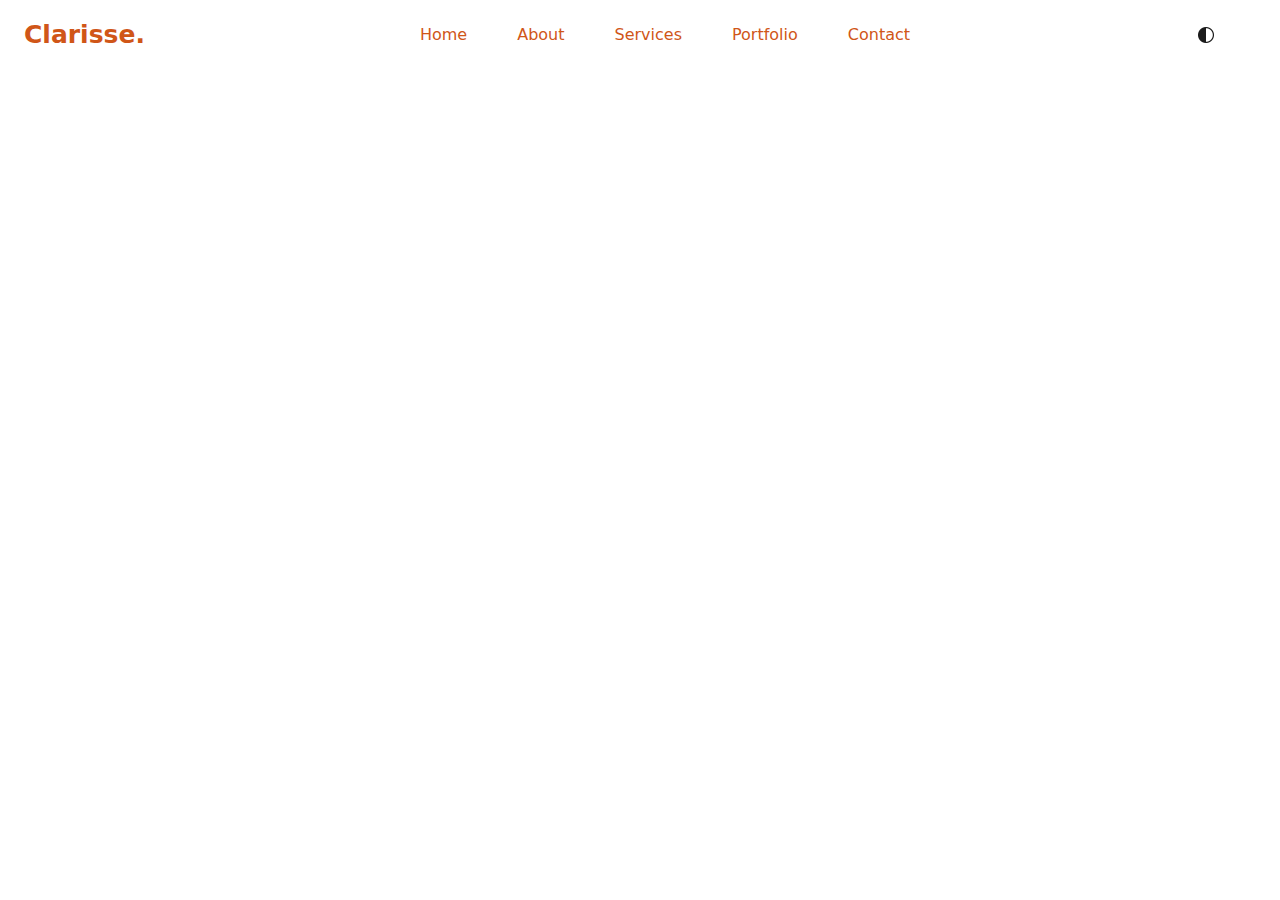
==== Portfolio-Html&CSS/index.html @ 1d39713e "Make a header" ====
<!DOCTYPE html>
<html lang="en">
<head>
    <meta charset="UTF-8">
    <meta name="viewport" content="width=device-width, initial-scale=1.0">
    <title>Minamalist | Clarisse Website</title>
    <link rel="stylesheet" href="styles/general.css">
    <link href="https://cdn.jsdelivr.net/npm/bootstrap@5.3.3/dist/css/bootstrap.min.css" rel="stylesheet" integrity="sha384-QWTKZyjpPEjISv5WaRU9OFeRpok6YctnYmDr5pNlyT2bRjXh0JMhjY6hW+ALEwIH" 
    crossorigin="anonymous">

    <link rel="preconnect" href="https://fonts.googleapis.com">
<link rel="preconnect" href="https://fonts.gstatic.com" crossorigin>
<link href="https://fonts.googleapis.com/css2?family=Geist+Mono:wght@100..900&family=Poppins:ital,wght@0,100;0,200;0,300;0,400;0,500;0,600;0,700;0,800;0,900;1,100;1,200;1,300;1,400;1,500;1,600;1,700;1,800;1,900&family=Roboto:ital,wght@0,100..900;1,100..900&display=swap" 
rel="stylesheet">
</head>
<body>

    <div class="header">
        <div class="left-section">
            <a href="#" class="logo">Clarisse.</a>
        </div>

        <div class="middle-section">
            <a href="#">Home</a>
            <a href="#">About</a>
            <a href="#">Services</a>
            <a href="#">Portfolio</a>
            <a href="#">Contact</a>
        </div>

        <div class="right-section">
            <img src="icons/toggle.png" onclick="myFunction()" alt="toggle-dark-light-mode">
        </div>
    </div>
        

    <script>
        function myFunction() {
           var element = document.body;
           element.classList.toggle("dark-mode");
        }
        </script>     
     

    
</body>
</html>
---- Portfolio-Html&CSS/styles/general.css ----
body {
    font-family: Roboto, Arial, Helvetica, sans-serif;
    background-color: white;
    color: black;
}


.header {
    height: 70px;
    display: flex;
    flex-direction: row;
    margin-left: 24px;
    margin-right: 24px;
}

.left-section {
width: 150px;
display: flex;
align-items: center;
}

.left-section .logo { 
font-size: 25px;
color:rgb(208, 86, 24);
font-weight: 900;
text-decoration: none;
cursor: pointer;
opacity: 1;
}

.left-section .logo:hover{
    color: rgb(208, 86, 24);
    opacity: 0.9;
}

.left-section .logo:active{
    color: rgb(208, 86, 24);
    opacity: 0.7;
}


.middle-section{
display: flex;
flex:1;
align-items: center;
justify-content: center;
gap: 50px;
margin-left: 10px;
margin-right: 10px;
}

.middle-section a{
    text-decoration: none;
    font-size: 16px;
    font-weight: 400;
    color: rgb(208, 86, 24);
    opacity: 1  ;
    }

    .middle-section a:hover {
        text-decoration: underline;
        color:rgb(208, 86, 24);
        opacity: 0.9;
    }
    .middle-section a:active {
        text-decoration: underline;
        color:rgb(208, 86, 24);
        opacity: 0.7;

    }

.right-section {
display: flex;
justify-content: center;
align-items: center;
width: 100px;
z-index: 100 ;
}

.right-section img {
    height: 16px;
    opacity: 1;
   
    
}

.right-section img:hover {
    opacity: 0.8;
}

.right-section img:active {
    opacity: 0.8;
}

.dark-mode {
    background-color: black;
    color: white;
  }
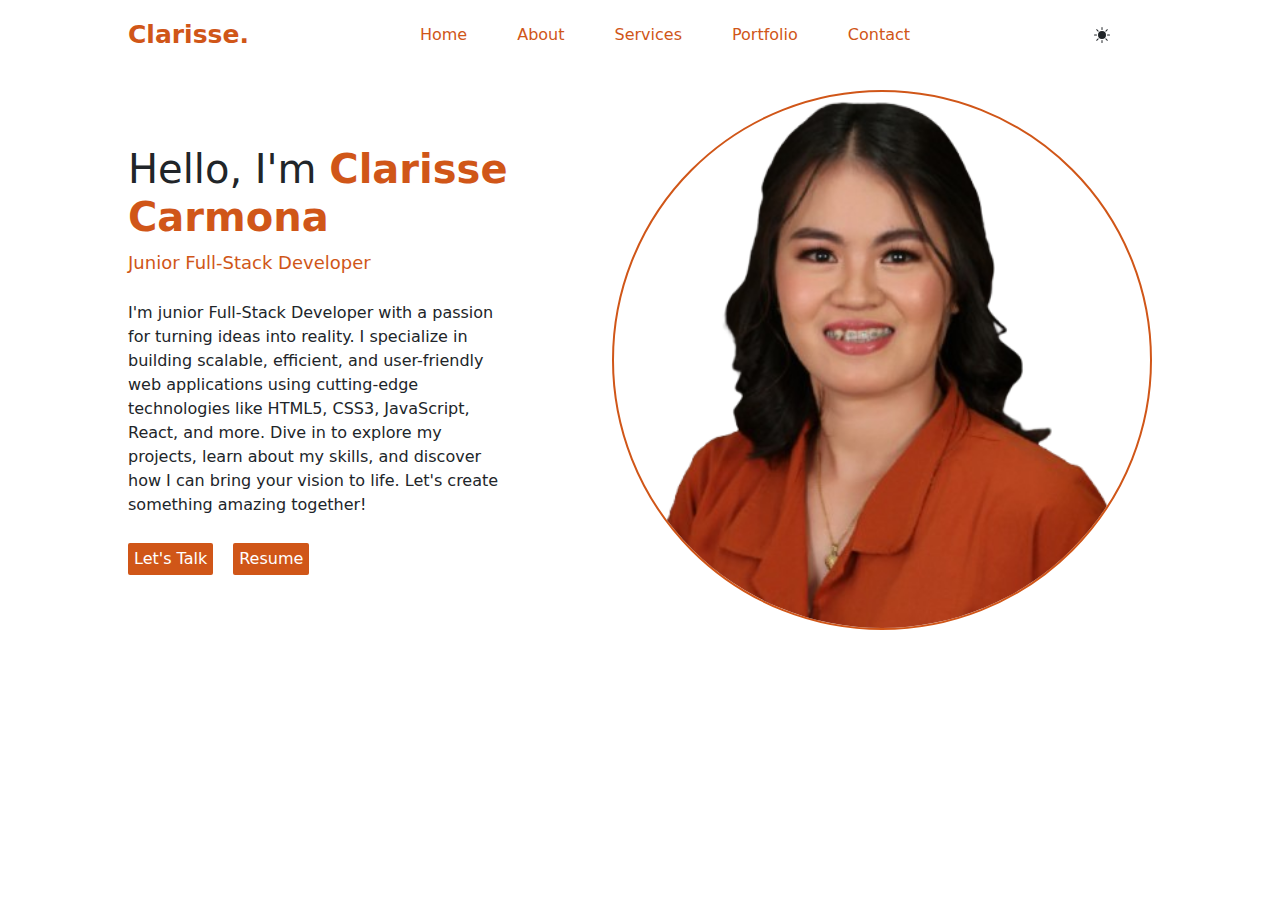
==== commit 2a090855: "added header/banner" ====
--- a/Portfolio-Html&CSS/index.html
+++ b/Portfolio-Html&CSS/index.html
@@ -5,6 +5,7 @@
     <meta name="viewport" content="width=device-width, initial-scale=1.0">
     <title>Minamalist | Clarisse Website</title>
     <link rel="stylesheet" href="styles/general.css">
+    <link rel="stylesheet" href="styles/header.css">
     <link href="https://cdn.jsdelivr.net/npm/bootstrap@5.3.3/dist/css/bootstrap.min.css" rel="stylesheet" integrity="sha384-QWTKZyjpPEjISv5WaRU9OFeRpok6YctnYmDr5pNlyT2bRjXh0JMhjY6hW+ALEwIH" 
     crossorigin="anonymous">
 
@@ -15,6 +16,7 @@
 </head>
 <body>
 
+    <!-- header section -->
     <div class="header">
         <div class="left-section">
             <a href="#" class="logo">Clarisse.</a>
@@ -29,10 +31,45 @@
         </div>
 
         <div class="right-section">
-            <img src="icons/toggle.png" onclick="myFunction()" alt="toggle-dark-light-mode">
+            <svg  xmlns="http://www.w3.org/2000/svg" width="16" height="16" fill="currentColor" class="bi bi-brightness-high-fill" viewBox="0 0 16 16" onclick="myFunction()">
+                <path d="M12 8a4 4 0 1 1-8 0 4 4 0 0 1 8 0M8 0a.5.5 0 0 1 .5.5v2a.5.5 0 0 1-1 0v-2A.5.5 0 0 1 8 0m0 13a.5.5 0 0 1 .5.5v2a.5.5 0 0 1-1 0v-2A.5.5 0 0 1 8 13m8-5a.5.5 0 0 1-.5.5h-2a.5.5 0 0 1 0-1h2a.5.5 0 0 1 .5.5M3 8a.5.5 0 0 1-.5.5h-2a.5.5 0 0 1 0-1h2A.5.5 0 0 1 3 8m10.657-5.657a.5.5 0 0 1 0 .707l-1.414 1.415a.5.5 0 1 1-.707-.708l1.414-1.414a.5.5 0 0 1 .707 0m-9.193 9.193a.5.5 0 0 1 0 .707L3.05 13.657a.5.5 0 0 1-.707-.707l1.414-1.414a.5.5 0 0 1 .707 0m9.193 2.121a.5.5 0 0 1-.707 0l-1.414-1.414a.5.5 0 0 1 .707-.707l1.414 1.414a.5.5 0 0 1 0 .707M4.464 4.465a.5.5 0 0 1-.707 0L2.343 3.05a.5.5 0 1 1 .707-.707l1.414 1.414a.5.5 0 0 1 0 .708"/>
+              </svg>
         </div>
     </div>
         
+<!-- banner -->
+<div class="banner">
+    <div class="column-1">
+            <h1>Hello, I'm <b class="name">Clarisse Carmona</b></h1>
+            <p class="job-position">Junior Full-Stack Developer</p>
+            <p>I'm junior Full-Stack Developer with a passion for turning 
+                ideas into reality. I specialize in building scalable, 
+                efficient, and user-friendly web applications using 
+                cutting-edge technologies like HTML5, CSS3, JavaScript, 
+                React, and more.
+                Dive in to explore my projects, learn about my skills,
+                 and discover how I can bring your vision to life. Let's
+                  create something amazing together!</p>
+
+                  <div class="banner-buttons">
+                    <a href="#">Let's Talk</a>
+                    <a href="#">Resume</a>
+                  </div>
+    </div>
+
+    <div class="column-2">
+        <img src="thumbnails/profile.png" alt="">
+        </div>  
+
+</div>
+
+
+
+
+
+
+
+
 
     <script>
         function myFunction() {
--- a/Portfolio-Html&CSS/styles/general.css
+++ b/Portfolio-Html&CSS/styles/general.css
@@ -4,104 +4,11 @@
     color: black;
 }
 
-
-.header {
-    height: 70px;
-    display: flex;
-    flex-direction: row;
-    margin-left: 24px;
-    margin-right: 24px;
-}
-
-.left-section {
-width: 150px;
-display: flex;
-align-items: center;
-}
-
-.left-section .logo { 
-font-size: 25px;
-color:rgb(208, 86, 24);
-font-weight: 900;
-text-decoration: none;
-cursor: pointer;
-opacity: 1;
-}
-
-.left-section .logo:hover{
-    color: rgb(208, 86, 24);
-    opacity: 0.9;
-}
-
-.left-section .logo:active{
-    color: rgb(208, 86, 24);
-    opacity: 0.7;
-}
-
-
-.middle-section{
-display: flex;
-flex:1;
-align-items: center;
-justify-content: center;
-gap: 50px;
-margin-left: 10px;
-margin-right: 10px;
-}
-
-.middle-section a{
-    text-decoration: none;
+p {
     font-size: 16px;
-    font-weight: 400;
-    color: rgb(208, 86, 24);
-    opacity: 1  ;
-    }
-
-    .middle-section a:hover {
-        text-decoration: underline;
-        color:rgb(208, 86, 24);
-        opacity: 0.9;
-    }
-    .middle-section a:active {
-        text-decoration: underline;
-        color:rgb(208, 86, 24);
-        opacity: 0.7;
-
-    }
-
-.right-section {
-display: flex;
-justify-content: center;
-align-items: center;
-width: 100px;
-z-index: 100 ;
-}
-
-.right-section img {
-    height: 16px;
-    opacity: 1;
-   
     
 }
-
-.right-section img:hover {
-    opacity: 0.8;
-}
-
-.right-section img:active {
-    opacity: 0.8;
-}
-
-.dark-mode {
-    background-color: black;
-    color: white;
-  }
 
 
 
 
-
-
-
-
-
--- a/Portfolio-Html&CSS/styles/header.css
+++ b/Portfolio-Html&CSS/styles/header.css
@@ -0,0 +1,151 @@
+/* navbar/header */
+
+.header {
+    height: 70px;
+    display: flex;
+    flex-direction: row;
+    margin-left: 10%;
+    margin-right: 10%;
+}
+
+.left-section {
+    width: 150px;
+    display: flex;
+    align-items: center;
+}
+
+.left-section .logo { 
+    font-size: 25px;
+    color:rgb(208, 86, 24);
+    font-weight: 900;
+    text-decoration: none;
+    cursor: pointer;
+    opacity: 1;
+}
+
+.left-section .logo:hover{
+    color: rgb(208, 86, 24);
+    opacity: 0.9;
+}
+
+.left-section .logo:active{
+    color: rgb(208, 86, 24);
+    opacity: 0.7;
+}
+
+.middle-section{
+    display: flex;
+    flex:1;
+    align-items: center;
+    justify-content: center;
+    gap: 50px;
+    margin-left: 10px;
+    margin-right: 10px;
+}
+
+.middle-section a{
+    text-decoration: none;
+    font-size: 16px;
+    font-weight: 400;
+    color: rgb(208, 86, 24);
+    opacity: 1  ;
+    }
+
+    .middle-section a:hover {
+        text-decoration: underline;
+        color:rgb(208, 86, 24);
+        opacity: 0.9;
+    }
+    .middle-section a:active {
+        text-decoration: underline;
+        color:rgb(208, 86, 24);
+        opacity: 0.7;
+
+    }
+
+.right-section {
+    display: flex;
+    justify-content: center;
+    align-items: center;
+    width: 100px;
+    z-index: 100 ;
+}
+
+.right-section img {
+    height: 16px;
+    opacity: 1;
+}
+
+.right-section img:hover {
+    opacity: 0.8;
+}
+
+.right-section img:active {
+    opacity: 0.8;
+}
+
+.dark-mode {
+    background-color: black;
+    color: white;
+  }
+
+  /* banner */
+
+  .banner {
+    margin-top: 20px;
+    height: 60vh;
+    display: flex;
+    flex-direction: row;
+    margin-left: 10%;
+    margin-right: 10%;
+  }
+
+  .column-1 {
+    display: flex;
+    flex-direction: column;
+    justify-content: center;
+    align-items: start;
+    margin-right: 10%;
+  } 
+
+  .name{
+    color:rgb(208, 86, 24);
+  }
+
+  .job-position {
+    font-size: 18px;
+    margin-bottom: 25px;
+    color: rgb(208, 86, 24);
+  }
+
+  .banner-buttons {
+    display: flex;
+    flex-direction: row;
+  }
+
+  .banner-buttons a{
+    margin-top: 10px;
+    text-decoration: none;
+    margin-right: 20px;
+    background-color: rgb(208, 86, 24);
+    color: white;
+    padding: 4px 6px 4px 6px;
+    border-radius: 2px;
+    font-size: 16px;
+  }
+
+  .column-2 {
+    width: 1000px;
+  }
+
+  .column-2 img {
+    height: 100%;
+    border-radius: 1000px;
+    border: 2px solid rgb(208, 86, 24);
+  }
+
+ 
+
+
+
+
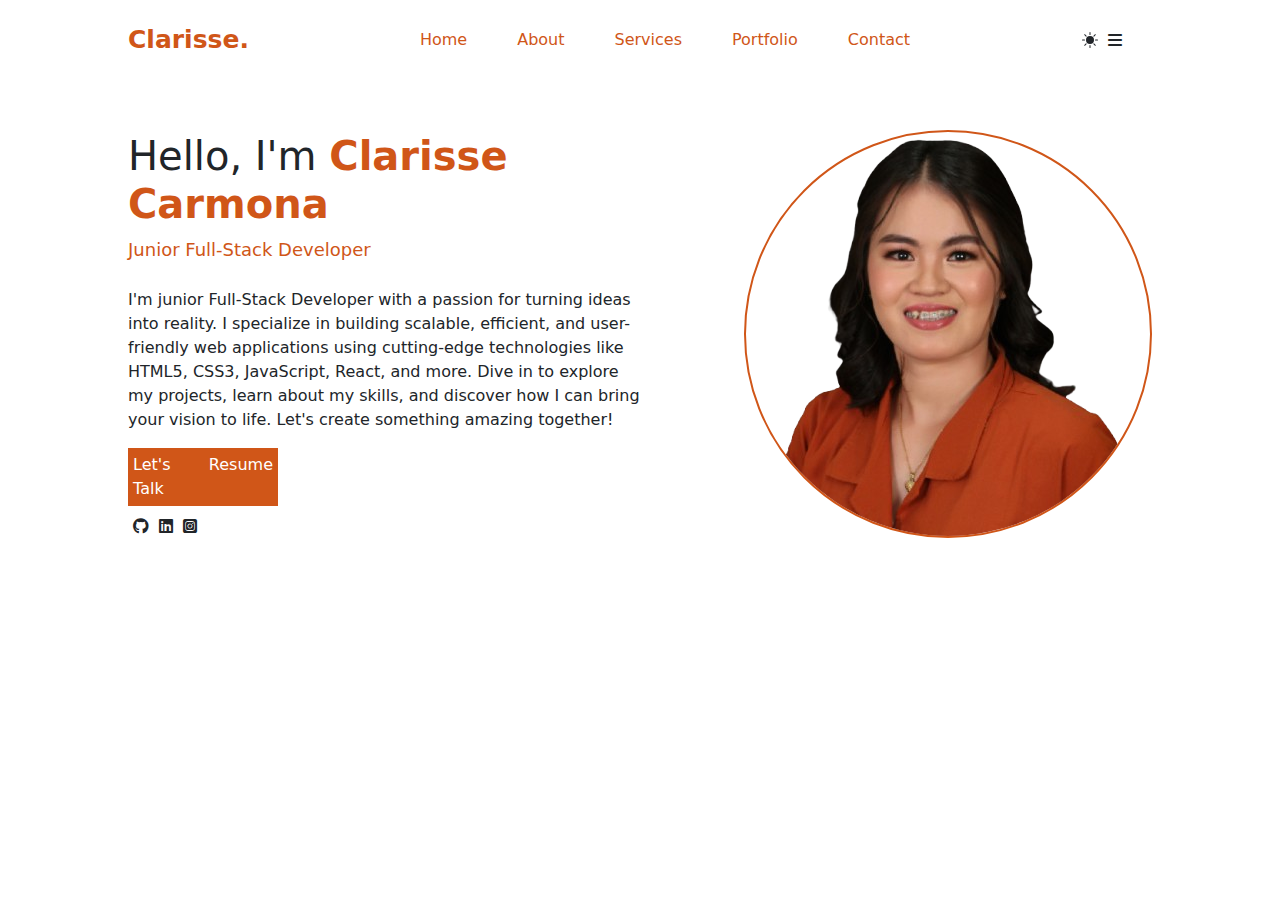
==== commit f887f7e9: "added functionalities" ====
--- a/Portfolio-Html&CSS/index.html
+++ b/Portfolio-Html&CSS/index.html
@@ -10,19 +10,22 @@
     crossorigin="anonymous">
 
     <link rel="preconnect" href="https://fonts.googleapis.com">
-<link rel="preconnect" href="https://fonts.gstatic.com" crossorigin>
-<link href="https://fonts.googleapis.com/css2?family=Geist+Mono:wght@100..900&family=Poppins:ital,wght@0,100;0,200;0,300;0,400;0,500;0,600;0,700;0,800;0,900;1,100;1,200;1,300;1,400;1,500;1,600;1,700;1,800;1,900&family=Roboto:ital,wght@0,100..900;1,100..900&display=swap" 
-rel="stylesheet">
+    <link rel="stylesheet" href="https://cdnjs.cloudflare.com/ajax/libs/font-awesome/6.7.2/css/all.min.css" integrity="sha512-Evv84Mr4kqVGRNSgIGL/F/aIDqQb7xQ2vcrdIwxfjThSH8CSR7PBEakCr51Ck+w+/U6swU2Im1vVX0SVk9ABhg==" crossorigin="anonymous" referrerpolicy="no-referrer" />
+    <link rel="preconnect" href="https://fonts.gstatic.com" crossorigin>
+    <link href="https://fonts.googleapis.com/css2?family=Geist+Mono:wght@100..900&family=Poppins:ital,wght@0,100;0,200;0,300;0,400;0,500;0,600;0,700;0,800;0,900;1,100;1,200;1,300;1,400;1,500;1,600;1,700;1,800;1,900&family=Roboto:ital,wght@0,100..900;1,100..900&display=swap" 
+    rel="stylesheet">
 </head>
 <body>
 
-    <!-- header section -->
+    <!-- NAVBAR -->
+
+    <!-- navbar header -->
     <div class="header">
         <div class="left-section">
             <a href="#" class="logo">Clarisse.</a>
         </div>
 
-        <div class="middle-section">
+        <div class="middle-section" id="nav">
             <a href="#">Home</a>
             <a href="#">About</a>
             <a href="#">Services</a>
@@ -31,13 +34,17 @@
         </div>
 
         <div class="right-section">
-            <svg  xmlns="http://www.w3.org/2000/svg" width="16" height="16" fill="currentColor" class="bi bi-brightness-high-fill" viewBox="0 0 16 16" onclick="myFunction()">
+            <svg  xmlns="http://www.w3.org/2000/svg" width="16" fill="currentColor" class="bi bi-brightness-high-fill" viewBox="0 0 16 16" onclick="myFunction()" class="img">
                 <path d="M12 8a4 4 0 1 1-8 0 4 4 0 0 1 8 0M8 0a.5.5 0 0 1 .5.5v2a.5.5 0 0 1-1 0v-2A.5.5 0 0 1 8 0m0 13a.5.5 0 0 1 .5.5v2a.5.5 0 0 1-1 0v-2A.5.5 0 0 1 8 13m8-5a.5.5 0 0 1-.5.5h-2a.5.5 0 0 1 0-1h2a.5.5 0 0 1 .5.5M3 8a.5.5 0 0 1-.5.5h-2a.5.5 0 0 1 0-1h2A.5.5 0 0 1 3 8m10.657-5.657a.5.5 0 0 1 0 .707l-1.414 1.415a.5.5 0 1 1-.707-.708l1.414-1.414a.5.5 0 0 1 .707 0m-9.193 9.193a.5.5 0 0 1 0 .707L3.05 13.657a.5.5 0 0 1-.707-.707l1.414-1.414a.5.5 0 0 1 .707 0m9.193 2.121a.5.5 0 0 1-.707 0l-1.414-1.414a.5.5 0 0 1 .707-.707l1.414 1.414a.5.5 0 0 1 0 .707M4.464 4.465a.5.5 0 0 1-.707 0L2.343 3.05a.5.5 0 1 1 .707-.707l1.414 1.414a.5.5 0 0 1 0 .708"/>
               </svg>
+
+              <i class="fa-solid fa-bars" class="i" onclick="navFunction()"></i>
+        
         </div>
     </div>
         
-<!-- banner -->
+
+    <!-- SECTION1: HERO SECTION -->
 <div class="banner">
     <div class="column-1">
             <h1>Hello, I'm <b class="name">Clarisse Carmona</b></h1>
@@ -55,26 +62,55 @@
                     <a href="#">Let's Talk</a>
                     <a href="#">Resume</a>
                   </div>
+
+                  <div class="social-media-app">
+                    <a href="https://github.com/clariise" target="_blank" rel="noopener noreferrer"></a>
+                    <i class="fa-brands fa-github"></i>
+
+                    <a href="https://www.linkedin.com/in/clarisse-carmona-581aa527b/" target="_blank" rel="noopener noreferrer"></a>
+                    <i class="fa-brands fa-linkedin"></i>
+
+                    <a href="https://www.instagram.com/dev.clrss/" target="_blank" rel="noopener noreferrer"></a>
+                    <i class="fa-brands fa-square-instagram"></i>
+                
+                </div>
     </div>
 
     <div class="column-2">
         <img src="thumbnails/profile.png" alt="">
         </div>  
-
 </div>
 
 
 
+<!-- SECTION 2: ABOUT -->
+ <section id="about"></section>
 
 
 
 
+ <!-- SECTION 3: SERVICES -->
+  <section id="services"></section>
 
 
+  <!--SECTION 4: PORTFOLIO  -->
+  <section id="portfolio"></section>
+
+
+  <!-- SECTION 5: CONTACT  -->
+   <section id="contact"></section>
+
+
+<!-- events -->
     <script>
         function myFunction() {
            var element = document.body;
            element.classList.toggle("dark-mode");
+        }
+
+        function navFunction(){
+            var navbar = document.getElementById('nav');
+            navbar.classList.toggle('show')
         }
         </script>     
      
--- a/Portfolio-Html&CSS/styles/general.css
+++ b/Portfolio-Html&CSS/styles/general.css
@@ -2,6 +2,10 @@
     font-family: Roboto, Arial, Helvetica, sans-serif;
     background-color: white;
     color: black;
+}
+
+html {
+    scroll-behavior: smooth;
 }
 
 p {
--- a/Portfolio-Html&CSS/styles/header.css
+++ b/Portfolio-Html&CSS/styles/header.css
@@ -1,11 +1,10 @@
 /* navbar/header */
 
 .header {
-    height: 70px;
-    display: flex;
-    flex-direction: row;
-    margin-left: 10%;
-    margin-right: 10%;
+    height: 80px;
+    display: flex;
+    justify-content: space-between;
+    padding: 0 10%;
 }
 
 .left-section {
@@ -49,7 +48,10 @@
     font-weight: 400;
     color: rgb(208, 86, 24);
     opacity: 1  ;
-    }
+    display: inline-block;
+
+    }
+
 
     .middle-section a:hover {
         text-decoration: underline;
@@ -69,77 +71,146 @@
     align-items: center;
     width: 100px;
     z-index: 100 ;
-}
-
-.right-section img {
-    height: 16px;
-    opacity: 1;
-}
-
-.right-section img:hover {
-    opacity: 0.8;
-}
-
-.right-section img:active {
-    opacity: 0.8;
-}
+    position: relative;
+}
+
+.right-section i{
+  margin-left: 10px;
+  display: block;
+ }
+
+
+ @media (max-width: 600px){
+  .right-section i{
+    display: block;
+  }
+
+  .middle-section {
+    display: none;
+    border-top: 1px solid rgb(198, 63, 18) ;
+    margin-top: 80px;
+    position: fixed;
+    left: 25px;
+    width: 81%;
+    z-index: 100;
+  }
+
+  .middle-section a{
+    font-size: 22px;
+    color: aliceblue;
+    background-color: rgb(198, 63, 18) ;
+    padding: 0 0 15px 7px;
+    width: 100%;
+  }
+
+
+  .middle-section a:hover {
+    color:white;
+    opacity: 0.9;
+}
+.middle-section a:active {
+    color:white;
+    opacity: 0.7;
+
+}
+
+  
+.middle-section.show{
+  display: block;
+}
+
+  
+ }
 
 .dark-mode {
     background-color: black;
     color: white;
   }
 
+
+
+
+
   /* banner */
 
   .banner {
-    margin-top: 20px;
-    height: 60vh;
-    display: flex;
-    flex-direction: row;
-    margin-left: 10%;
-    margin-right: 10%;
+    display: flex;
+    justify-content: space-between;
+    align-items: center;
+    margin: 50px 0;
+    padding: 0 10%;
+
+  }
+
+  @media (max-width:600px) {
+    .column-2 {
+      
+      
+    }
+    
   }
 
   .column-1 {
-    display: flex;
-    flex-direction: column;
-    justify-content: center;
     align-items: start;
     margin-right: 10%;
   } 
 
-  .name{
-    color:rgb(208, 86, 24);
-  }
-
-  .job-position {
-    font-size: 18px;
-    margin-bottom: 25px;
-    color: rgb(208, 86, 24);
-  }
-
-  .banner-buttons {
-    display: flex;
-    flex-direction: row;
-  }
-
-  .banner-buttons a{
-    margin-top: 10px;
-    text-decoration: none;
-    margin-right: 20px;
-    background-color: rgb(208, 86, 24);
-    color: white;
-    padding: 4px 6px 4px 6px;
-    border-radius: 2px;
-    font-size: 16px;
-  }
+    .name{
+      color:rgb(208, 86, 24);
+    }
+
+    .job-position {
+      font-size: 18px;
+      margin-bottom: 25px;
+      color: rgb(208, 86, 24);
+    }
+
+    .banner-buttons {
+      display: flex;
+      flex-direction: row;
+      width: 150px;
+      justify-content: space-between;
+      margin-bottom: 10px;
+      margin-top: 10px;
+    }
+
+    .banner-buttons a{
+      padding: 5px;
+      text-decoration: none;
+      background-color: rgb(208, 86, 24);
+      color: white;
+    }
+
+
+    .banner-buttons a:hover{
+      color: rgb(208, 86, 24);
+      background-color: white;
+
+    }
+
+
+    .social-media-app  {
+
+      height: 20px;
+      display: flex;
+      flex-direction: row;
+      width: 60px;
+      justify-content:first baseline;
+      align-items: center;
+      gap: 5px;
+    }
+
+    .social-media-app i {
+      height: 16px;
+    }
+
 
   .column-2 {
     width: 1000px;
   }
 
   .column-2 img {
-    height: 100%;
+    height: 90%;
     border-radius: 1000px;
     border: 2px solid rgb(208, 86, 24);
   }
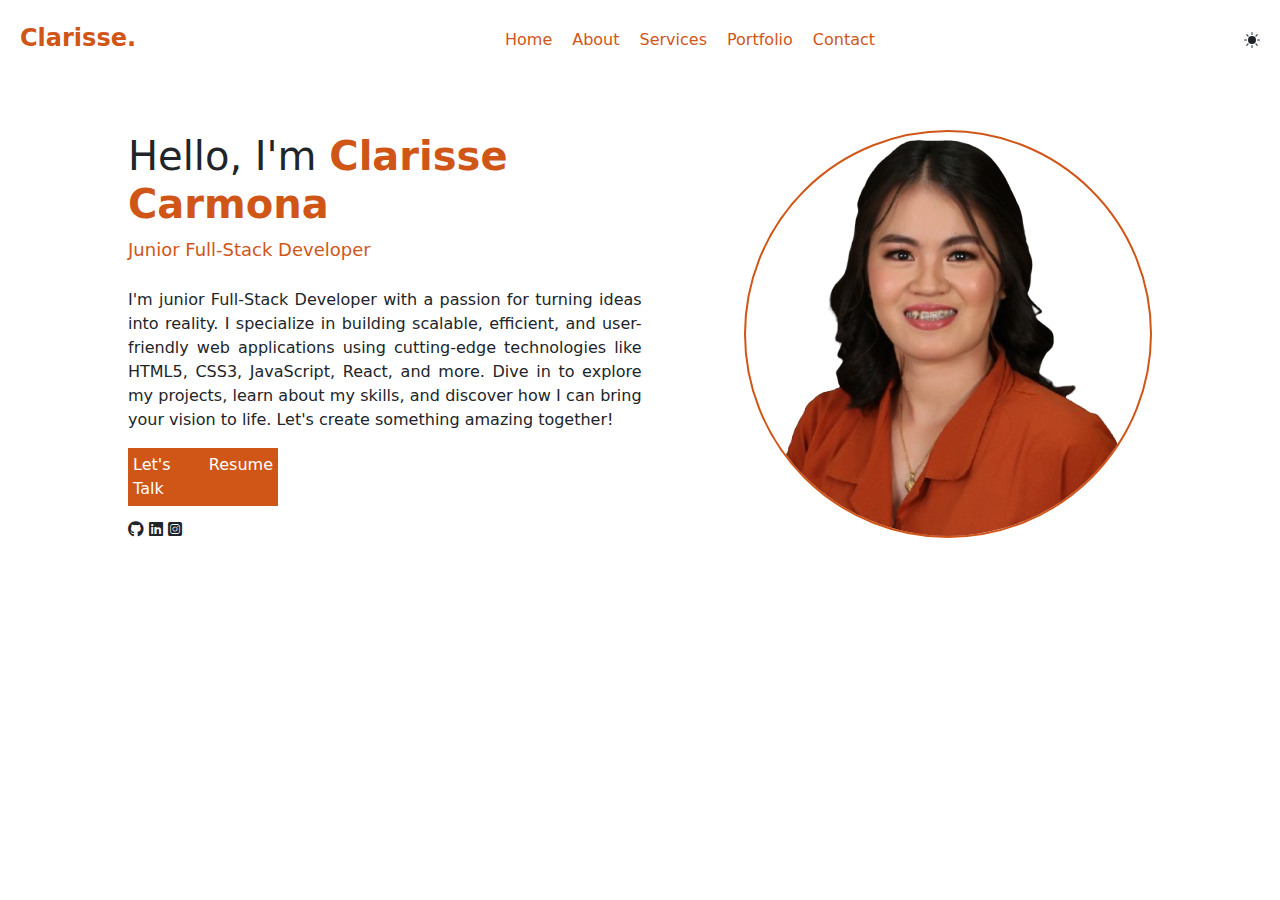
==== commit 95bc4b40: "improved responsiveness" ====
--- a/Portfolio-Html&CSS/index.html
+++ b/Portfolio-Html&CSS/index.html
@@ -41,8 +41,7 @@
               <i class="fa-solid fa-bars" class="i" onclick="navFunction()"></i>
         
         </div>
-    </div>
-        
+    </div>        
 
     <!-- SECTION1: HERO SECTION -->
 <div class="banner">
@@ -64,15 +63,18 @@
                   </div>
 
                   <div class="social-media-app">
-                    <a href="https://github.com/clariise" target="_blank" rel="noopener noreferrer"></a>
-                    <i class="fa-brands fa-github"></i>
+                    <a href="https://github.com/clariise" 
+                    target="_blank" rel="noopener noreferrer">
+                    <i class="fa-brands fa-github"></i></a>
+                    
 
-                    <a href="https://www.linkedin.com/in/clarisse-carmona-581aa527b/" target="_blank" rel="noopener noreferrer"></a>
-                    <i class="fa-brands fa-linkedin"></i>
-
-                    <a href="https://www.instagram.com/dev.clrss/" target="_blank" rel="noopener noreferrer"></a>
-                    <i class="fa-brands fa-square-instagram"></i>
-                
+                    <a href="https://www.linkedin.com/in/clarisse-carmona-581aa527b/" 
+                    target="_blank" rel="noopener noreferrer">
+                    <i class="fa-brands fa-linkedin"></i></a>
+                    
+                    <a href="https://www.instagram.com/dev.clrss/" 
+                    target="_blank" rel="noopener noreferrer">
+                        <i class="fa-brands fa-square-instagram"></i></a>
                 </div>
     </div>
 
--- a/Portfolio-Html&CSS/styles/general.css
+++ b/Portfolio-Html&CSS/styles/general.css
@@ -10,6 +10,7 @@
 
 p {
     font-size: 16px;
+    text-align: justify;
     
 }
 
--- a/Portfolio-Html&CSS/styles/header.css
+++ b/Portfolio-Html&CSS/styles/header.css
@@ -4,17 +4,11 @@
     height: 80px;
     display: flex;
     justify-content: space-between;
-    padding: 0 10%;
-}
-
-.left-section {
-    width: 150px;
-    display: flex;
-    align-items: center;
+    padding: 20px;
 }
 
 .left-section .logo { 
-    font-size: 25px;
+    font-size: 24px;
     color:rgb(208, 86, 24);
     font-weight: 900;
     text-decoration: none;
@@ -22,24 +16,20 @@
     opacity: 1;
 }
 
-.left-section .logo:hover{
-    color: rgb(208, 86, 24);
-    opacity: 0.9;
-}
-
-.left-section .logo:active{
-    color: rgb(208, 86, 24);
-    opacity: 0.7;
-}
+    .left-section .logo:hover{
+        color: rgb(208, 86, 24);
+        opacity: 0.9;
+    }
+
+    .left-section .logo:active{
+        color: rgb(208, 86, 24);
+        opacity: 0.7;
+    }
 
 .middle-section{
-    display: flex;
-    flex:1;
+    display: flex; 
     align-items: center;
-    justify-content: center;
-    gap: 50px;
-    margin-left: 10px;
-    margin-right: 10px;
+    gap: 20px;
 }
 
 .middle-section a{
@@ -49,9 +39,7 @@
     color: rgb(208, 86, 24);
     opacity: 1  ;
     display: inline-block;
-
-    }
-
+    }
 
     .middle-section a:hover {
         text-decoration: underline;
@@ -67,43 +55,51 @@
 
 .right-section {
     display: flex;
-    justify-content: center;
     align-items: center;
-    width: 100px;
-    z-index: 100 ;
-    position: relative;
+    gap: 10px;
 }
 
 .right-section i{
   margin-left: 10px;
-  display: block;
+  cursor: pointer;
+  display: none;
  }
 
-
- @media (max-width: 600px){
+ .right-section svg {
+  cursor: pointer;
+ }
+
+/* Media query for header/banner mobile*/
+ @media (max-width: 999px){
+  .header {
+    height: 80px;
+    display: flex;
+    justify-content: space-between;
+    padding: 20px;
+}
+
   .right-section i{
     display: block;
   }
 
   .middle-section {
     display: none;
-    border-top: 1px solid rgb(198, 63, 18) ;
-    margin-top: 80px;
-    position: fixed;
-    left: 25px;
-    width: 81%;
-    z-index: 100;
+    margin-top: 57px;
+    position: absolute;
+    top:0;
+    right: 50px;
+    left: 245px;
+    margin-top: 50px;
   }
 
   .middle-section a{
-    font-size: 22px;
+    font-size: 14px;
+    font-weight: 400;
     color: aliceblue;
-    background-color: rgb(198, 63, 18) ;
-    padding: 0 0 15px 7px;
-    width: 100%;
-  }
-
-
+    background-color: rgb(208, 86, 24);
+    display: flex;
+    justify-content: center;
+  }
   .middle-section a:hover {
     color:white;
     opacity: 0.9;
@@ -111,24 +107,36 @@
 .middle-section a:active {
     color:white;
     opacity: 0.7;
-
-}
-
-  
+}
+
 .middle-section.show{
   display: block;
 }
 
-  
+.banner {
+  flex-direction: column;
+}
+
+.column-1, .column-2 {
+  order: initial; 
+}
+
+.column-1{
+  margin-top: 15px;
+}
+
+.column-2 {
+  order: -1;
+  display: flex;
+  justify-content: center;
+}
+
  }
 
 .dark-mode {
     background-color: black;
     color: white;
   }
-
-
-
 
 
   /* banner */
@@ -140,14 +148,6 @@
     margin: 50px 0;
     padding: 0 10%;
 
-  }
-
-  @media (max-width:600px) {
-    .column-2 {
-      
-      
-    }
-    
   }
 
   .column-1 {
@@ -187,10 +187,7 @@
       background-color: white;
 
     }
-
-
     .social-media-app  {
-
       height: 20px;
       display: flex;
       flex-direction: row;
@@ -200,10 +197,15 @@
       gap: 5px;
     }
 
-    .social-media-app i {
+    .social-media-app a {
       height: 16px;
-    }
-
+      text-decoration: none;
+      color: inherit;
+    }
+
+    .social-media-app a i {
+      color:inherit;
+    }
 
   .column-2 {
     width: 1000px;
@@ -215,8 +217,8 @@
     border: 2px solid rgb(208, 86, 24);
   }
 
- 
-
-
-
-
+
+
+
+
+
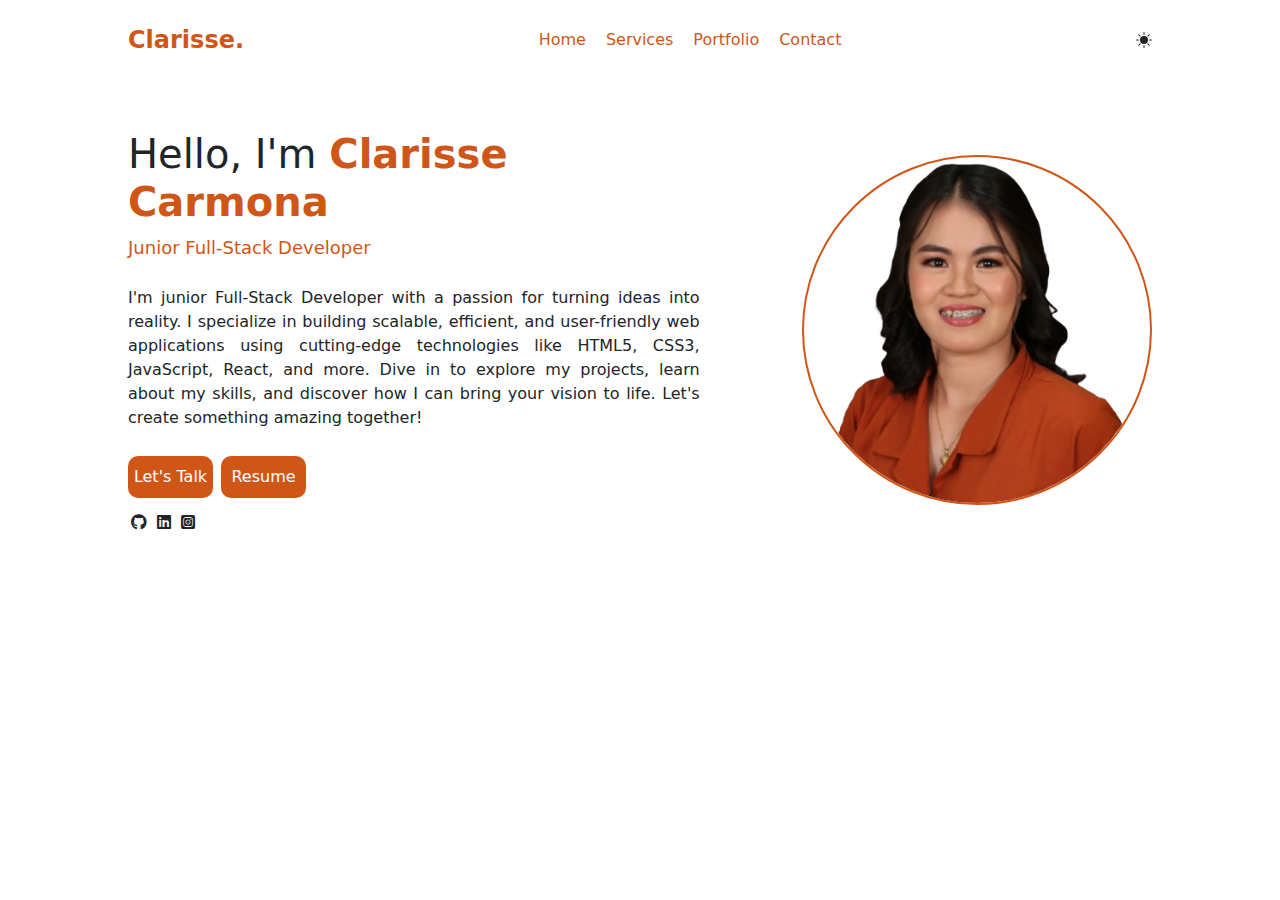
==== commit 8f4e2fe0: "added temporary info for my services section" ====
--- a/Portfolio-Html&CSS/index.html
+++ b/Portfolio-Html&CSS/index.html
@@ -22,13 +22,12 @@
     <!-- navbar header -->
     <div class="header">
         <div class="left-section">
-            <a href="#" class="logo">Clarisse.</a>
+            <a href="index.html" class="logo">Clarisse.</a>
         </div>
 
         <div class="middle-section" id="nav">
-            <a href="#">Home</a>
-            <a href="#">About</a>
-            <a href="#">Services</a>
+            <a href="index.html">Home</a>
+            <a href="services.html">Services</a>
             <a href="#">Portfolio</a>
             <a href="#">Contact</a>
         </div>
@@ -85,12 +84,6 @@
 
 
 
-<!-- SECTION 2: ABOUT -->
- <section id="about"></section>
-
-
-
-
  <!-- SECTION 3: SERVICES -->
   <section id="services"></section>
 
--- a/Portfolio-Html&CSS/styles/header.css
+++ b/Portfolio-Html&CSS/styles/header.css
@@ -4,7 +4,12 @@
     height: 80px;
     display: flex;
     justify-content: space-between;
-    padding: 20px;
+    padding: 0 10%;
+}
+
+.left-section {
+  display: flex;
+  align-items: center;
 }
 
 .left-section .logo { 
@@ -70,12 +75,12 @@
  }
 
 /* Media query for header/banner mobile*/
- @media (max-width: 999px){
+ @media (max-width: 767px){
   .header {
     height: 80px;
     display: flex;
     justify-content: space-between;
-    padding: 20px;
+    padding: 0 10%;
 }
 
   .right-section i{
@@ -133,14 +138,41 @@
 
  }
 
-.dark-mode {
+
+ @media (max-width: 768px) and (max-width:999px ){
+  .header {
+    height: 80px;
+    display: flex;
+    justify-content: space-between;
+    padding: 0 10%;
+  }
+
+  .banner {
+    flex-direction: column;
+  }
+
+  .column-1, .column-2 {
+    order: initial; 
+  }
+  
+  .column-1{
+    margin-top: 15px;
+  }
+  
+  .column-2 {
+    order: -1;
+    display: flex;
+    justify-content: center;
+  }
+}
+  
+  .dark-mode {
     background-color: black;
     color: white;
   }
 
 
   /* banner */
-
   .banner {
     display: flex;
     justify-content: space-between;
@@ -166,35 +198,40 @@
     }
 
     .banner-buttons {
+      display: grid;
+      grid-template-columns: 85px 85px;
+      column-gap: 8px;
+      padding: 10px 0 10px 0;
+      
+    }
+    .banner-buttons a{
+      padding: 8px 0 8px 0;
+      text-decoration: none;
       display: flex;
-      flex-direction: row;
-      width: 150px;
-      justify-content: space-between;
-      margin-bottom: 10px;
-      margin-top: 10px;
-    }
-
-    .banner-buttons a{
-      padding: 5px;
-      text-decoration: none;
+      justify-content: center;
       background-color: rgb(208, 86, 24);
       color: white;
+      border-radius: 10px;
+      transition: 1s;
+      box-sizing: border-box;
+      border: 1px solid transparent;  
     }
 
 
     .banner-buttons a:hover{
       color: rgb(208, 86, 24);
       background-color: white;
-
+      border-color: rgb(208, 86, 24);
     }
     .social-media-app  {
-      height: 20px;
+      height: 22px;
       display: flex;
       flex-direction: row;
       width: 60px;
       justify-content:first baseline;
       align-items: center;
-      gap: 5px;
+      gap: 10px;
+      margin-left: 3px;
     }
 
     .social-media-app a {
@@ -207,12 +244,9 @@
       color:inherit;
     }
 
-  .column-2 {
-    width: 1000px;
-  }
-
   .column-2 img {
     height: 90%;
+    width: 350px;
     border-radius: 1000px;
     border: 2px solid rgb(208, 86, 24);
   }
